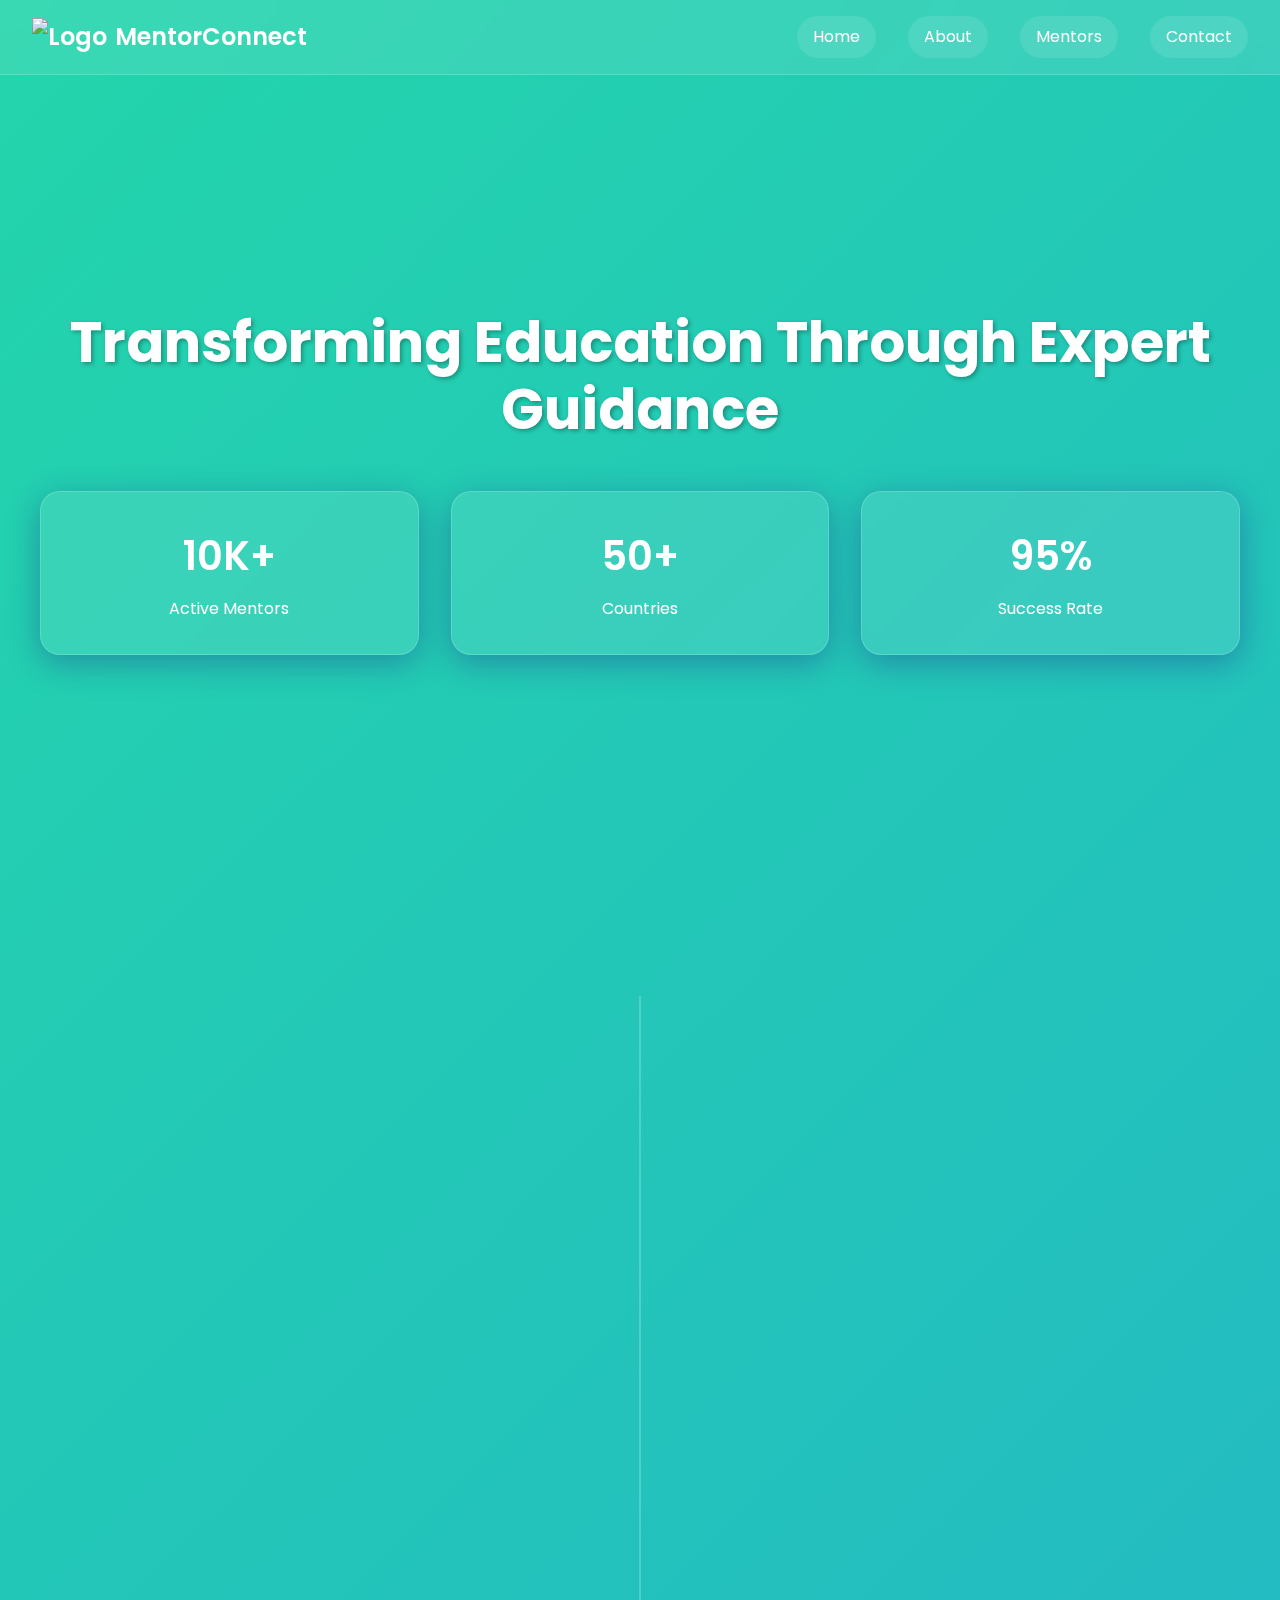
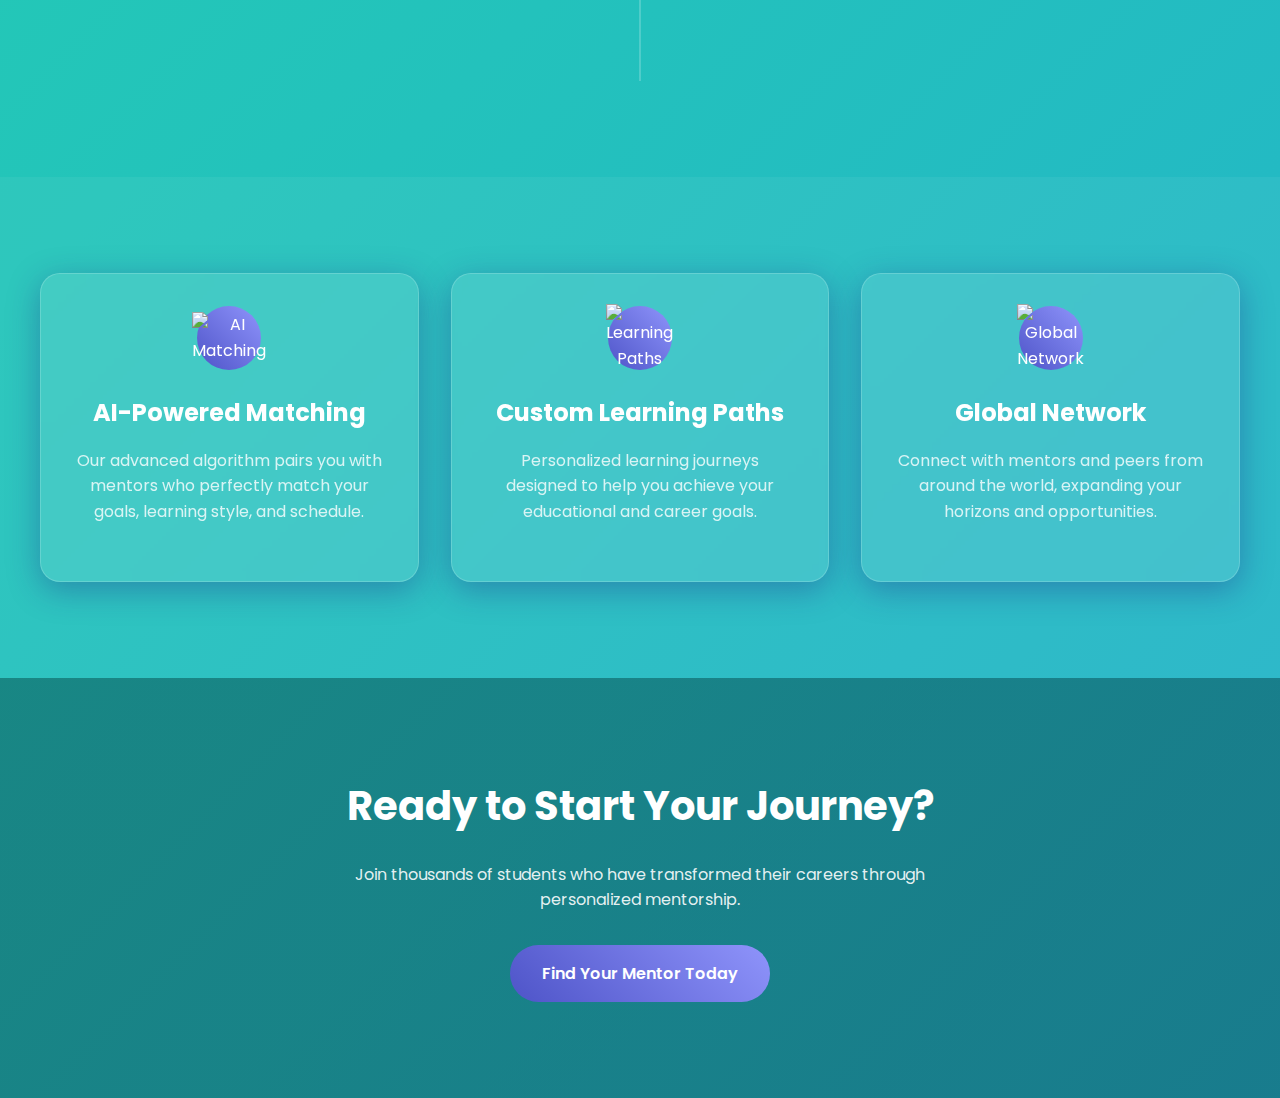
==== about.html @ 39b2e427 "Fourth Commit" ====
<!DOCTYPE html>
<html lang="en">
<head>
    <meta charset="UTF-8">
    <meta name="viewport" content="width=device-width, initial-scale=1.0">
    <title>About Us - MentorConnect</title>
    <link rel="stylesheet" href="templates/about.css"></link>
</head>
<body>
    <nav class="navbar">
        <a href="#" class="logo">
            <img src="/api/placeholder/32/32" alt="Logo">
            MentorConnect
        </a>
        <div class="nav-links">
            <a href="home.html">Home</a>
            <a href="about.html">About</a>
            <a href="mentor.html">Mentors</a>
            <a href="#contact">Contact</a>
        </div>
    </nav>

    <section class="hero-section">
        <div class="hero-content">
            <h1 class="hero-title">Transforming Education Through Expert Guidance</h1>
            <div class="stats-container">
                <div class="stat-card">
                    <div class="stat-number">10K+</div>
                    <p>Active Mentors</p>
                </div>
                <div class="stat-card">
                    <div class="stat-number">50+</div>
                    <p>Countries</p>
                </div>
                <div class="stat-card">
                    <div class="stat-number">95%</div>
                    <p>Success Rate</p>
                </div>
            </div>
        </div>
    </section>

    <section class="timeline-section">
        <div class="timeline">
            <div class="timeline-item">
                <div class="timeline-content">
                    <h3>2020</h3>
                    <p>MentorConnect was born from a simple idea: connect students with industry experts</p>
                </div>
            </div>
            <div class="timeline-item">
                <div class="timeline-content">
                    <h3>2021</h3>
                    <p>Launched our platform with 100 mentors and 1000 students</p>
                </div>
            </div>
            <div class="timeline-item">
                <div class="timeline-content">
                    <h3>2022</h3>
                    <p>Expanded globally, reaching 10,000+ students across 50 countries</p>
                </div>
            </div>
            <div class="timeline-item">
                <div class="timeline-content">
                    <h3>2023</h3>
                    <p>Introduced AI-powered mentor matching and learning pathways</p>
                </div>
            </div>
        </div>
    </section>

    <section class="features-section">
        <div class="features-grid">
            <div class="feature-card">
                <div class="feature-icon">
                    <img src="/api/placeholder/32/32" alt="AI Matching">
                </div>
                <h3 class="feature-title">AI-Powered Matching</h3>
                <p class="feature-description">Our advanced algorithm pairs you with mentors who perfectly match your goals, learning style, and schedule.</p>
            </div>
            <div class="feature-card">
                <div class="feature-icon">
                    <img src="/api/placeholder/32/32" alt="Learning Paths">
                </div>
                <h3 class="feature-title">Custom Learning Paths</h3>
                <p class="feature-description">Personalized learning journeys designed to help you achieve your educational and career goals.</p>
            </div>
            <div class="feature-card">
                <div class="feature-icon">
                    <img src="/api/placeholder/32/32" alt="Global Network">
                </div>
                <h3 class="feature-title">Global Network</h3>
                <p class="feature-description">Connect with mentors and peers from around the world, expanding your horizons and opportunities.</p>
            </div>
        </div>
    </section>

    <section class="cta-section">
        <h2 class="cta-title">Ready to Start Your Journey?</h2>
        <p class="cta-description">Join thousands of students who have transformed their careers through personalized mentorship.</p>
        <a href="#" class="cta-button">Find Your Mentor Today</a>
    </section>
    <script src="templates/about.js"></script>
</body>
</html>
---- templates/about.css ----
@import url('https://fonts.googleapis.com/css2?family=Poppins:wght@300;400;600&display=swap');

:root {
    --primary-color: #4e54c8;
    --secondary-color: #8f94fb;
    --accent-color: #ff6b6b;
    --text-color: #fff;
    --card-bg: rgba(255, 255, 255, 0.1);
}

* {
    margin: 0;
    padding: 0;
    box-sizing: border-box;
}

body {
    font-family: 'Poppins', sans-serif;
    background: linear-gradient(-45deg, #ee7752, #e73c7e, #23a6d5, #23d5ab);
    background-size: 400% 400%;
    animation: gradientBG 15s ease infinite;
    color: var(--text-color);
    line-height: 1.6;
    overflow-x: hidden;
}

@keyframes gradientBG {
    0% {
        background-position: 0% 50%;
    }

    50% {
        background-position: 100% 50%;
    }

    100% {
        background-position: 0% 50%;
    }
}

.navbar {
    position: fixed;
    top: 0;
    width: 100%;
    background: rgba(255, 255, 255, 0.1);
    backdrop-filter: blur(10px);
    padding: 1rem 2rem;
    z-index: 1000;
    display: flex;
    justify-content: space-between;
    align-items: center;
    border-bottom: 1px solid rgba(255, 255, 255, 0.18);
}

.logo {
    font-size: 1.5rem;
    font-weight: 600;
    color: var(--text-color);
    text-decoration: none;
    display: flex;
    align-items: center;
    gap: 0.5rem;
}

.nav-links {
    display: flex;
    gap: 2rem;
}

.nav-links a {
    color: var(--text-color);
    text-decoration: none;
    padding: 0.5rem 1rem;
    border-radius: 25px;
    transition: all 0.3s ease;
    background: rgba(255, 255, 255, 0.1);
}

.nav-links a:hover {
    background: rgba(255, 255, 255, 0.2);
}

.hero-section {
    min-height: 100vh;
    display: flex;
    align-items: center;
    justify-content: center;
    padding: 6rem 2rem 2rem 2rem;
}

.hero-content {
    text-align: center;
    max-width: 1200px;
}

.hero-title {
    font-size: 3.5rem;
    line-height: 1.2;
    margin-bottom: 2rem;
    color: white;
    text-shadow: 2px 2px 4px rgba(0, 0, 0, 0.3);
}

.stats-container {
    display: grid;
    grid-template-columns: repeat(auto-fit, minmax(250px, 1fr));
    gap: 2rem;
    margin-top: 3rem;
}

.stat-card {
    background: var(--card-bg);
    border-radius: 20px;
    padding: 2rem;
    box-shadow: 0 8px 32px 0 rgba(31, 38, 135, 0.37);
    backdrop-filter: blur(4px);
    border: 1px solid rgba(255, 255, 255, 0.18);
    transition: transform 0.3s ease;
}

.stat-card:hover {
    transform: translateY(-5px);
}

.stat-number {
    font-size: 2.5rem;
    font-weight: 600;
    margin-bottom: 0.5rem;
}

.timeline-section {
    padding: 4rem 2rem;
    position: relative;
}

.timeline {
    max-width: 1000px;
    margin: 0 auto;
    position: relative;
}

.timeline::before {
    content: '';
    position: absolute;
    left: 50%;
    width: 2px;
    height: 100%;
    background: rgba(255, 255, 255, 0.2);
    transform: translateX(-50%);
}

.timeline-item {
    width: 50%;
    margin: 2rem 0;
    position: relative;
    opacity: 0;
    transition: all 0.5s ease;
}

.timeline-item.visible {
    opacity: 1;
}

.timeline-item:nth-child(odd) {
    left: 0;
    padding-right: 3rem;
}

.timeline-item:nth-child(even) {
    left: 50%;
    padding-left: 3rem;
}

.timeline-content {
    background: var(--card-bg);
    padding: 2rem;
    border-radius: 20px;
    box-shadow: 0 8px 32px 0 rgba(31, 38, 135, 0.37);
    backdrop-filter: blur(4px);
    border: 1px solid rgba(255, 255, 255, 0.18);
    transition: transform 0.3s ease;
}

.timeline-content:hover {
    transform: translateY(-5px);
}

.features-section {
    padding: 4rem 2rem;
    background: rgba(255, 255, 255, 0.05);
}

.features-grid {
    max-width: 1200px;
    margin: 0 auto;
    display: grid;
    grid-template-columns: repeat(auto-fit, minmax(300px, 1fr));
    gap: 2rem;
    padding: 2rem 0;
}

.feature-card {
    background: var(--card-bg);
    border-radius: 20px;
    padding: 2rem;
    text-align: center;
    box-shadow: 0 8px 32px 0 rgba(31, 38, 135, 0.37);
    backdrop-filter: blur(4px);
    border: 1px solid rgba(255, 255, 255, 0.18);
    transition: transform 0.3s ease;
}

.feature-card:hover {
    transform: translateY(-5px);
}

.feature-icon {
    width: 64px;
    height: 64px;
    margin: 0 auto 1.5rem;
    background: linear-gradient(45deg, var(--primary-color), var(--secondary-color));
    border-radius: 50%;
    display: flex;
    align-items: center;
    justify-content: center;
}

.feature-title {
    font-size: 1.5rem;
    margin-bottom: 1rem;
    color: var(--text-color);
}

.feature-description {
    color: rgba(255, 255, 255, 0.8);
    margin-bottom: 1.5rem;
}

.cta-section {
    padding: 6rem 2rem;
    text-align: center;
    background: linear-gradient(rgba(0, 0, 0, 0.3), rgba(0, 0, 0, 0.3));
}

.cta-title {
    font-size: 2.5rem;
    margin-bottom: 1.5rem;
}

.cta-description {
    max-width: 600px;
    margin: 0 auto 2rem;
    color: rgba(255, 255, 255, 0.9);
}

.cta-button {
    display: inline-block;
    padding: 1rem 2rem;
    background: linear-gradient(45deg, var(--primary-color), var(--secondary-color));
    color: var(--text-color);
    text-decoration: none;
    border-radius: 30px;
    font-weight: 600;
    transition: transform 0.3s ease;
}

.cta-button:hover {
    transform: translateY(-3px);
}

@media (max-width: 768px) {
    .hero-title {
        font-size: 2.5rem;
    }

    .timeline::before {
        left: 0;
    }

    .timeline-item {
        width: 100%;
        left: 0 !important;
        padding: 0 0 0 2rem !important;
    }

    .nav-links {
        display: none;
    }

    .features-grid {
        grid-template-columns: 1fr;
    }

    .cta-title {
        font-size: 2rem;
    }
}
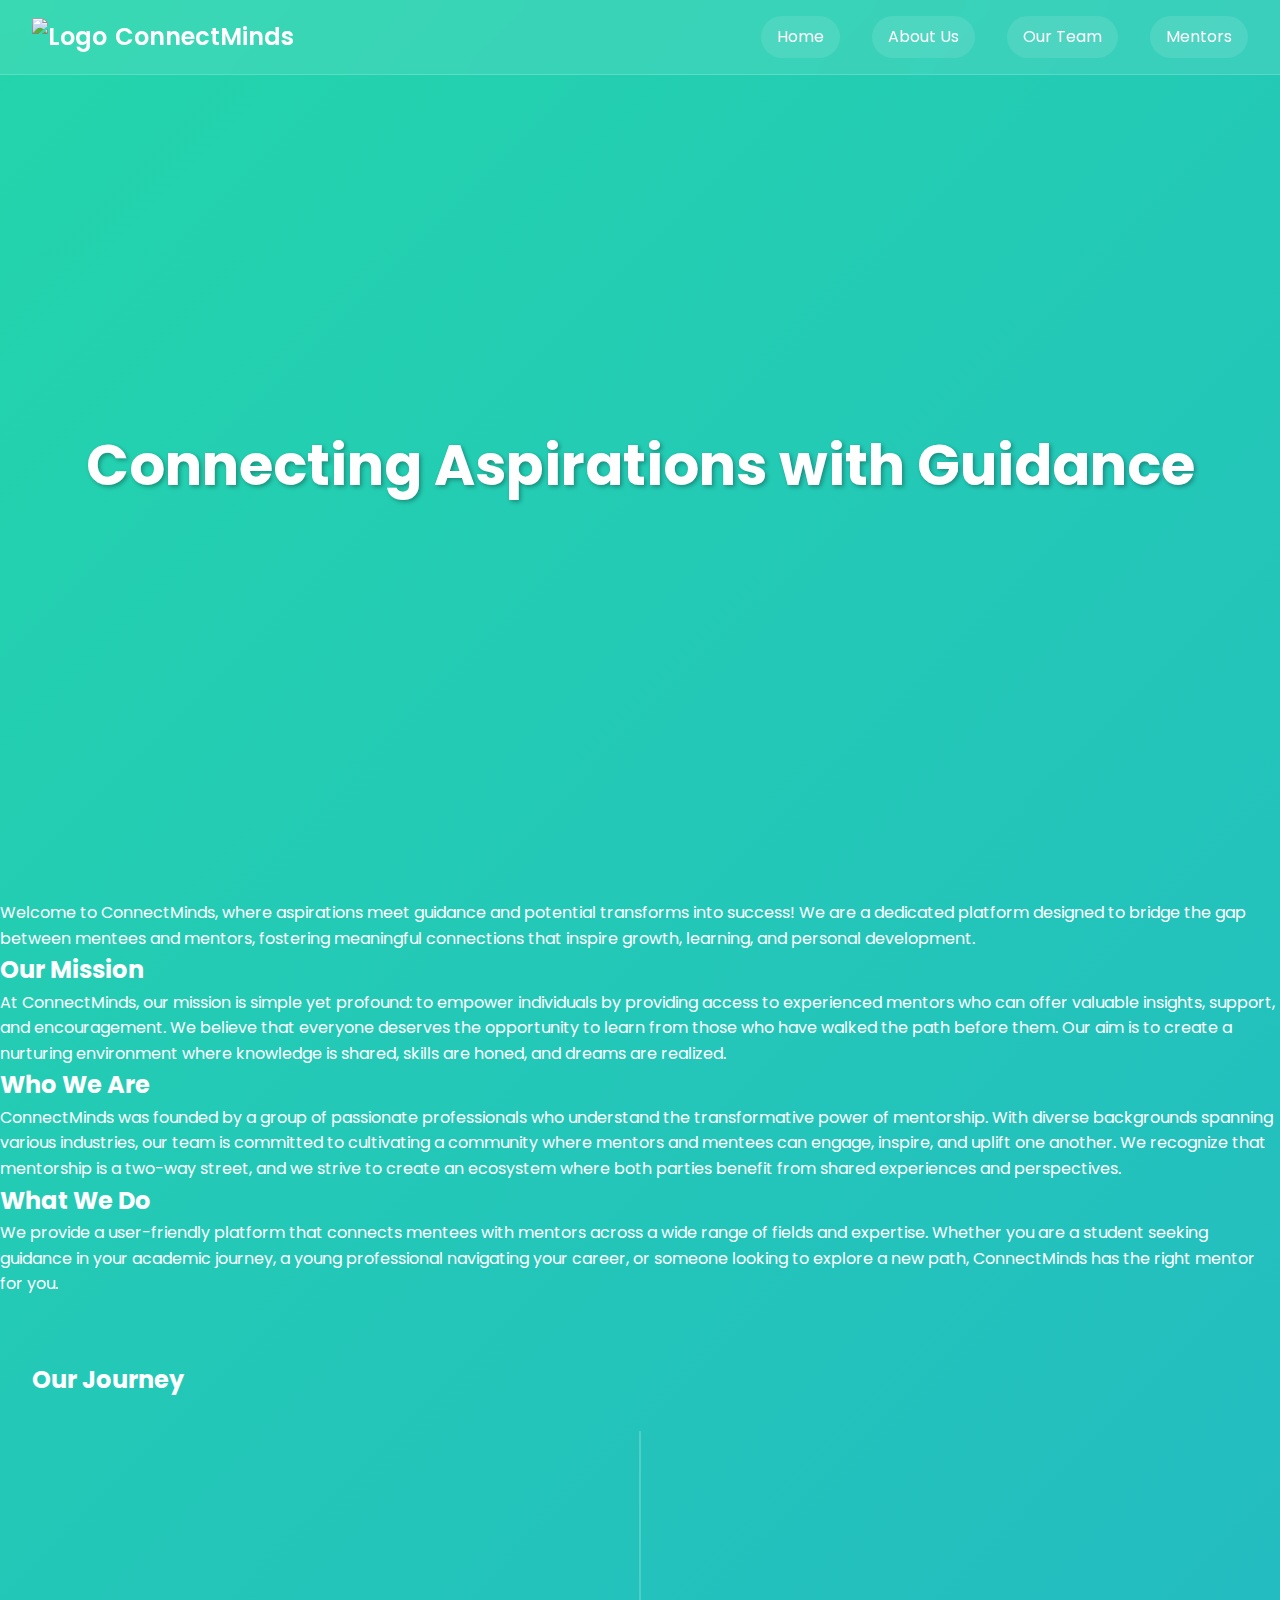
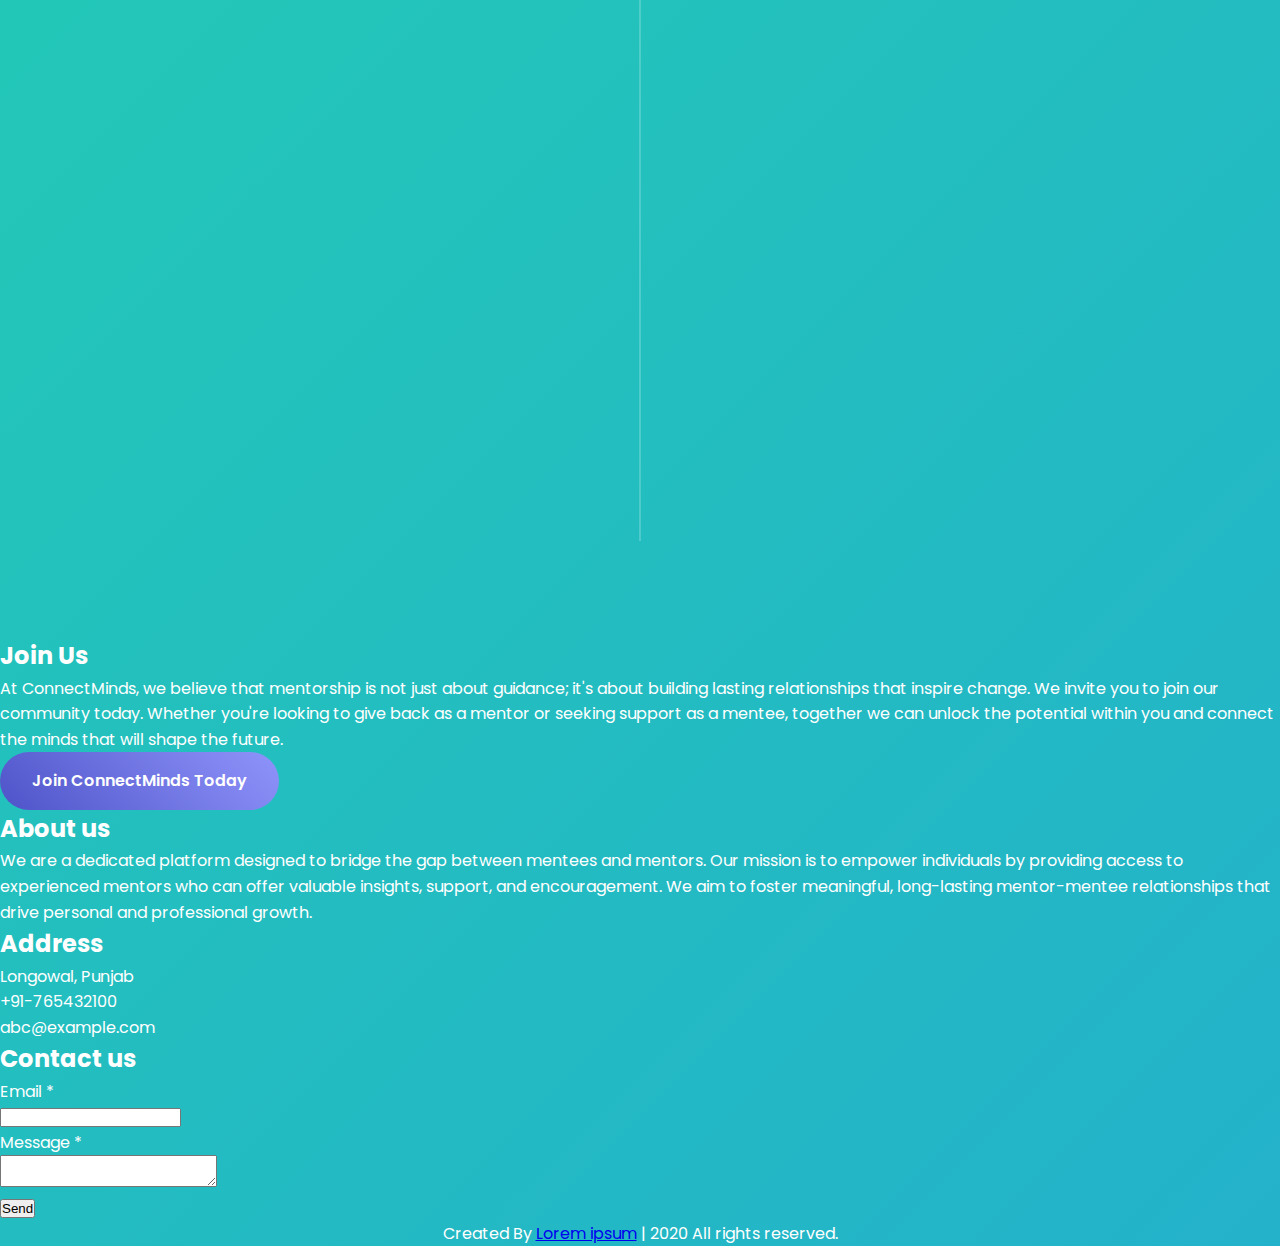
==== commit e2ff2c56: "Update" ====
--- a/about.html
+++ b/about.html
@@ -1,105 +1,174 @@
 <!DOCTYPE html>
 <html lang="en">
+
 <head>
     <meta charset="UTF-8">
     <meta name="viewport" content="width=device-width, initial-scale=1.0">
-    <title>About Us - MentorConnect</title>
-    <link rel="stylesheet" href="templates/about.css"></link>
+    <title>About Us - ConnectMinds</title>
+    <link rel="stylesheet" href="templates/about.css">
 </head>
+
 <body>
     <nav class="navbar">
-        <a href="#" class="logo">
+        <a href="home.html" class="logo">
             <img src="/api/placeholder/32/32" alt="Logo">
-            MentorConnect
+            ConnectMinds
         </a>
         <div class="nav-links">
             <a href="home.html">Home</a>
-            <a href="about.html">About</a>
+            <a href="#mission">About Us</a>
+            <a href="our team.html">Our Team</a>
             <a href="mentor.html">Mentors</a>
-            <a href="#contact">Contact</a>
         </div>
     </nav>
 
     <section class="hero-section">
         <div class="hero-content">
-            <h1 class="hero-title">Transforming Education Through Expert Guidance</h1>
-            <div class="stats-container">
-                <div class="stat-card">
-                    <div class="stat-number">10K+</div>
-                    <p>Active Mentors</p>
+            <h1 class="hero-title">Connecting Aspirations with Guidance</h1>
+        </div>
+    </section>
+
+    <section id="welcome" class="section">
+        <div class="content-card">
+            <p>Welcome to ConnectMinds, where aspirations meet guidance and potential transforms into success! We are a
+                dedicated platform designed to bridge the gap between mentees and mentors, fostering meaningful
+                connections that inspire growth, learning, and personal development.</p>
+        </div>
+    </section>
+
+    <section id="mission" class="section">
+        <h2 class="section-title">Our Mission</h2>
+        <div class="content-card">
+            <p>At ConnectMinds, our mission is simple yet profound: to empower individuals by providing access to
+                experienced mentors who can offer valuable insights, support, and encouragement. We believe that
+                everyone deserves the opportunity to learn from those who have walked the path before them. Our aim is
+                to create a nurturing environment where knowledge is shared, skills are honed, and dreams are realized.
+            </p>
+        </div>
+    </section>
+
+    <section id="who-we-are" class="section">
+        <h2 class="section-title">Who We Are</h2>
+        <div class="content-card">
+            <p>ConnectMinds was founded by a group of passionate professionals who understand the transformative power
+                of mentorship. With diverse backgrounds spanning various industries, our team is committed to
+                cultivating a community where mentors and mentees can engage, inspire, and uplift one another. We
+                recognize that mentorship is a two-way street, and we strive to create an ecosystem where both parties
+                benefit from shared experiences and perspectives.</p>
+        </div>
+    </section>
+
+    <section id="what-we-do" class="section">
+        <h2 class="section-title">What We Do</h2>
+        <div class="content-card">
+            <p>We provide a user-friendly platform that connects mentees with mentors across a wide range of fields and
+                expertise. Whether you are a student seeking guidance in your academic journey, a young professional
+                navigating your career, or someone looking to explore a new path, ConnectMinds has the right mentor for
+                you.</p>
+        </div>
+    </section>
+
+    <section id="timeline" class="timeline-section section">
+        <h2 class="section-title">Our Journey</h2>
+        <div class="timeline">
+            <div class="timeline-item">
+                <div class="timeline-content">
+                    <h3>2020</h3>
+                    <p>ConnectMinds was born from a simple idea: connect aspiring individuals with experienced mentors
+                    </p>
                 </div>
-                <div class="stat-card">
-                    <div class="stat-number">50+</div>
-                    <p>Countries</p>
+            </div>
+            <div class="timeline-item">
+                <div class="timeline-content">
+                    <h3>2021</h3>
+                    <p>Launched our platform with 100 mentors and 1000 mentees</p>
                 </div>
-                <div class="stat-card">
-                    <div class="stat-number">95%</div>
-                    <p>Success Rate</p>
+            </div>
+            <div class="timeline-item">
+                <div class="timeline-content">
+                    <h3>2022</h3>
+                    <p>Expanded globally, reaching 10,000+ mentees across 50 countries</p>
+                </div>
+            </div>
+            <div class="timeline-item">
+                <div class="timeline-content">
+                    <h3>2023</h3>
+                    <p>Introduced AI-powered mentor matching and personalized learning pathways</p>
                 </div>
             </div>
         </div>
     </section>
 
-    <section class="timeline-section">
-        <div class="timeline">
-            <div class="timeline-item">
-                <div class="timeline-content">
-                    <h3>2020</h3>
-                    <p>MentorConnect was born from a simple idea: connect students with industry experts</p>
-                </div>
-            </div>
-            <div class="timeline-item">
-                <div class="timeline-content">
-                    <h3>2021</h3>
-                    <p>Launched our platform with 100 mentors and 1000 students</p>
-                </div>
-            </div>
-            <div class="timeline-item">
-                <div class="timeline-content">
-                    <h3>2022</h3>
-                    <p>Expanded globally, reaching 10,000+ students across 50 countries</p>
-                </div>
-            </div>
-            <div class="timeline-item">
-                <div class="timeline-content">
-                    <h3>2023</h3>
-                    <p>Introduced AI-powered mentor matching and learning pathways</p>
-                </div>
+    <section id="join-us" class="section">
+        <h2 class="section-title">Join Us</h2>
+        <div class="content-card">
+            <p>At ConnectMinds, we believe that mentorship is not just about guidance; it's about building lasting
+                relationships that inspire change. We invite you to join our community today. Whether you're looking to
+                give back as a mentor or seeking support as a mentee, together we can unlock the potential within you
+                and connect the minds that will shape the future.</p>
+            <div class="join-us">
+                <a href="#" class="cta-button">Join ConnectMinds Today</a>
             </div>
         </div>
     </section>
 
-    <section class="features-section">
-        <div class="features-grid">
-            <div class="feature-card">
-                <div class="feature-icon">
-                    <img src="/api/placeholder/32/32" alt="AI Matching">
+    <!-- Fotter Section -->
+    <footer>
+        <div class="main-content">
+            <div class="left box">
+                <h2>About us</h2>
+                <div class="content">
+                    <p>We are a dedicated platform designed to bridge the gap between mentees and mentors. Our mission
+                        is to empower individuals by providing access to experienced mentors who can offer valuable
+                        insights, support, and encouragement. We aim to foster meaningful, long-lasting mentor-mentee
+                        relationships that drive personal and professional growth.</p>
                 </div>
-                <h3 class="feature-title">AI-Powered Matching</h3>
-                <p class="feature-description">Our advanced algorithm pairs you with mentors who perfectly match your goals, learning style, and schedule.</p>
             </div>
-            <div class="feature-card">
-                <div class="feature-icon">
-                    <img src="/api/placeholder/32/32" alt="Learning Paths">
+            <div class="center box">
+                <h2>Address</h2>
+                <div class="content">
+                    <div class="place">
+                        <span class="fas fa-map-marker-alt"></span>
+                        <span class="text">Longowal, Punjab</span>
+                    </div>
+                    <div class="phone">
+                        <span class="fas fa-phone-alt"></span>
+                        <span class="text">+91-765432100</span>
+                    </div>
+                    <div class="email">
+                        <span class="fas fa-envelope"></span>
+                        <span class="text">abc@example.com</span>
+                    </div>
                 </div>
-                <h3 class="feature-title">Custom Learning Paths</h3>
-                <p class="feature-description">Personalized learning journeys designed to help you achieve your educational and career goals.</p>
             </div>
-            <div class="feature-card">
-                <div class="feature-icon">
-                    <img src="/api/placeholder/32/32" alt="Global Network">
+            <div class="right box">
+                <h2>Contact us</h2>
+                <div class="content">
+                    <form action="#">
+                        <div class="email">
+                            <div class="text">Email *</div>
+                            <input type="email" required>
+                        </div>
+                        <div class="msg">
+                            <div class="text">Message *</div>
+                            <textarea rows="2" cols="25" required></textarea>
+                        </div>
+                        <div class="btn">
+                            <button type="submit">Send</button>
+                        </div>
+                    </form>
                 </div>
-                <h3 class="feature-title">Global Network</h3>
-                <p class="feature-description">Connect with mentors and peers from around the world, expanding your horizons and opportunities.</p>
             </div>
         </div>
-    </section>
+        <div class="bottom">
+            <center>
+                <span class="credit">Created By <a href="https://youtube.com">Lorem ipsum</a> | </span>
+                <span class="far fa-copyright"></span><span> 2020 All rights reserved.</span>
+            </center>
+        </div>
+    </footer>
 
-    <section class="cta-section">
-        <h2 class="cta-title">Ready to Start Your Journey?</h2>
-        <p class="cta-description">Join thousands of students who have transformed their careers through personalized mentorship.</p>
-        <a href="#" class="cta-button">Find Your Mentor Today</a>
-    </section>
     <script src="templates/about.js"></script>
 </body>
+
 </html>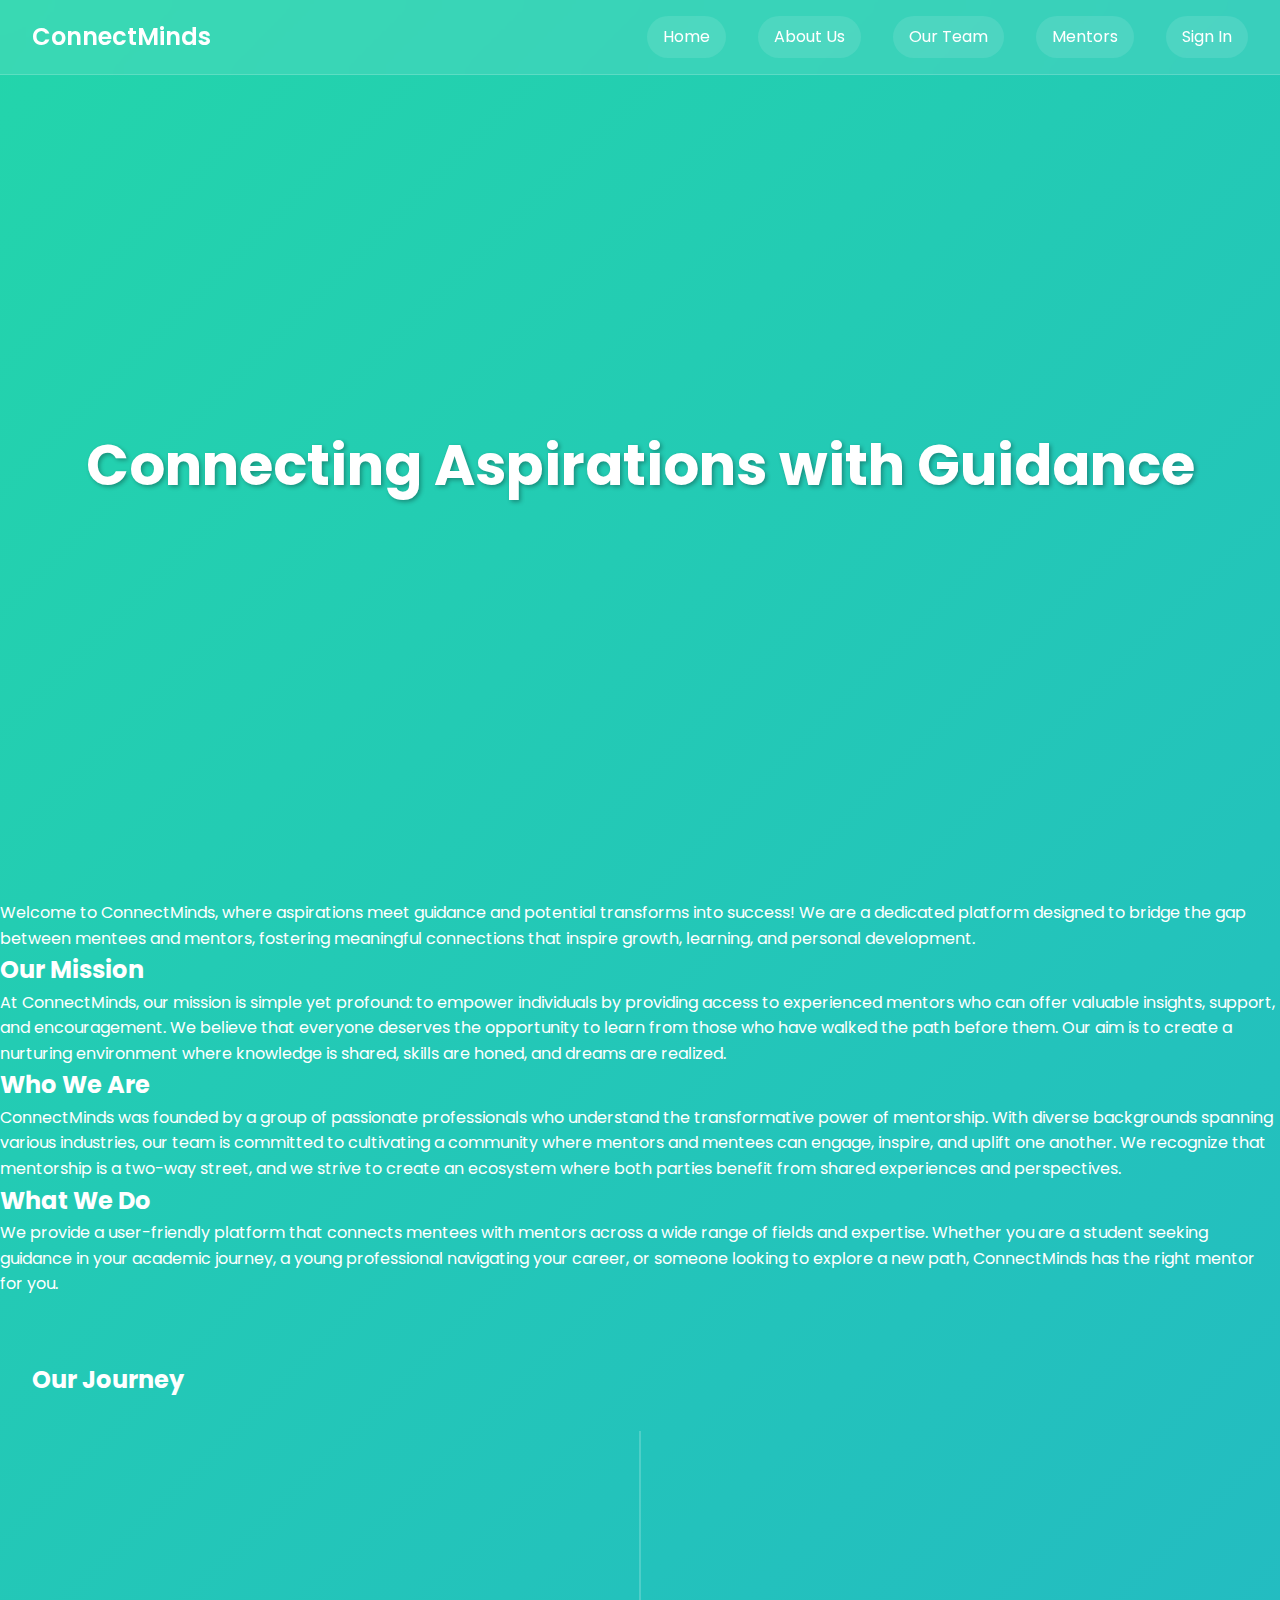
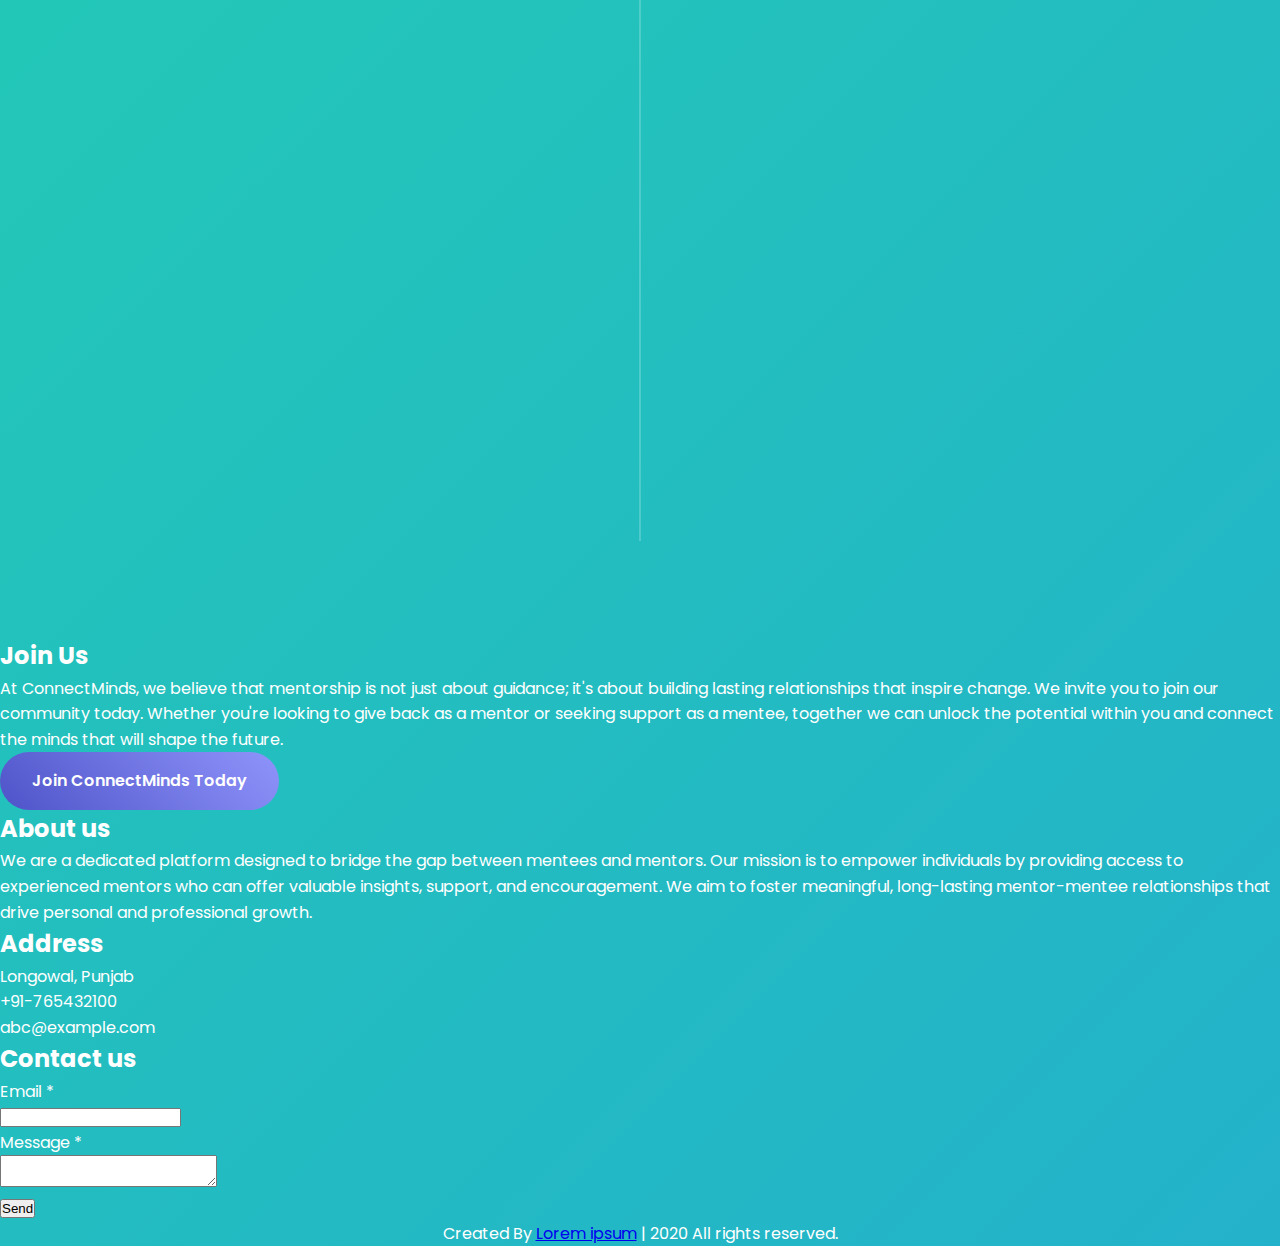
==== commit 0800eae0: "Update" ====
--- a/about.html
+++ b/about.html
@@ -11,16 +11,17 @@
 <body>
     <nav class="navbar">
         <a href="home.html" class="logo">
-            <img src="/api/placeholder/32/32" alt="Logo">
             ConnectMinds
         </a>
         <div class="nav-links">
             <a href="home.html">Home</a>
-            <a href="#mission">About Us</a>
+            <a href="about.html">About Us</a>
             <a href="our team.html">Our Team</a>
             <a href="mentor.html">Mentors</a>
+            <a href="login.html#form-open">Sign In</a>
         </div>
     </nav>
+    
 
     <section class="hero-section">
         <div class="hero-content">
